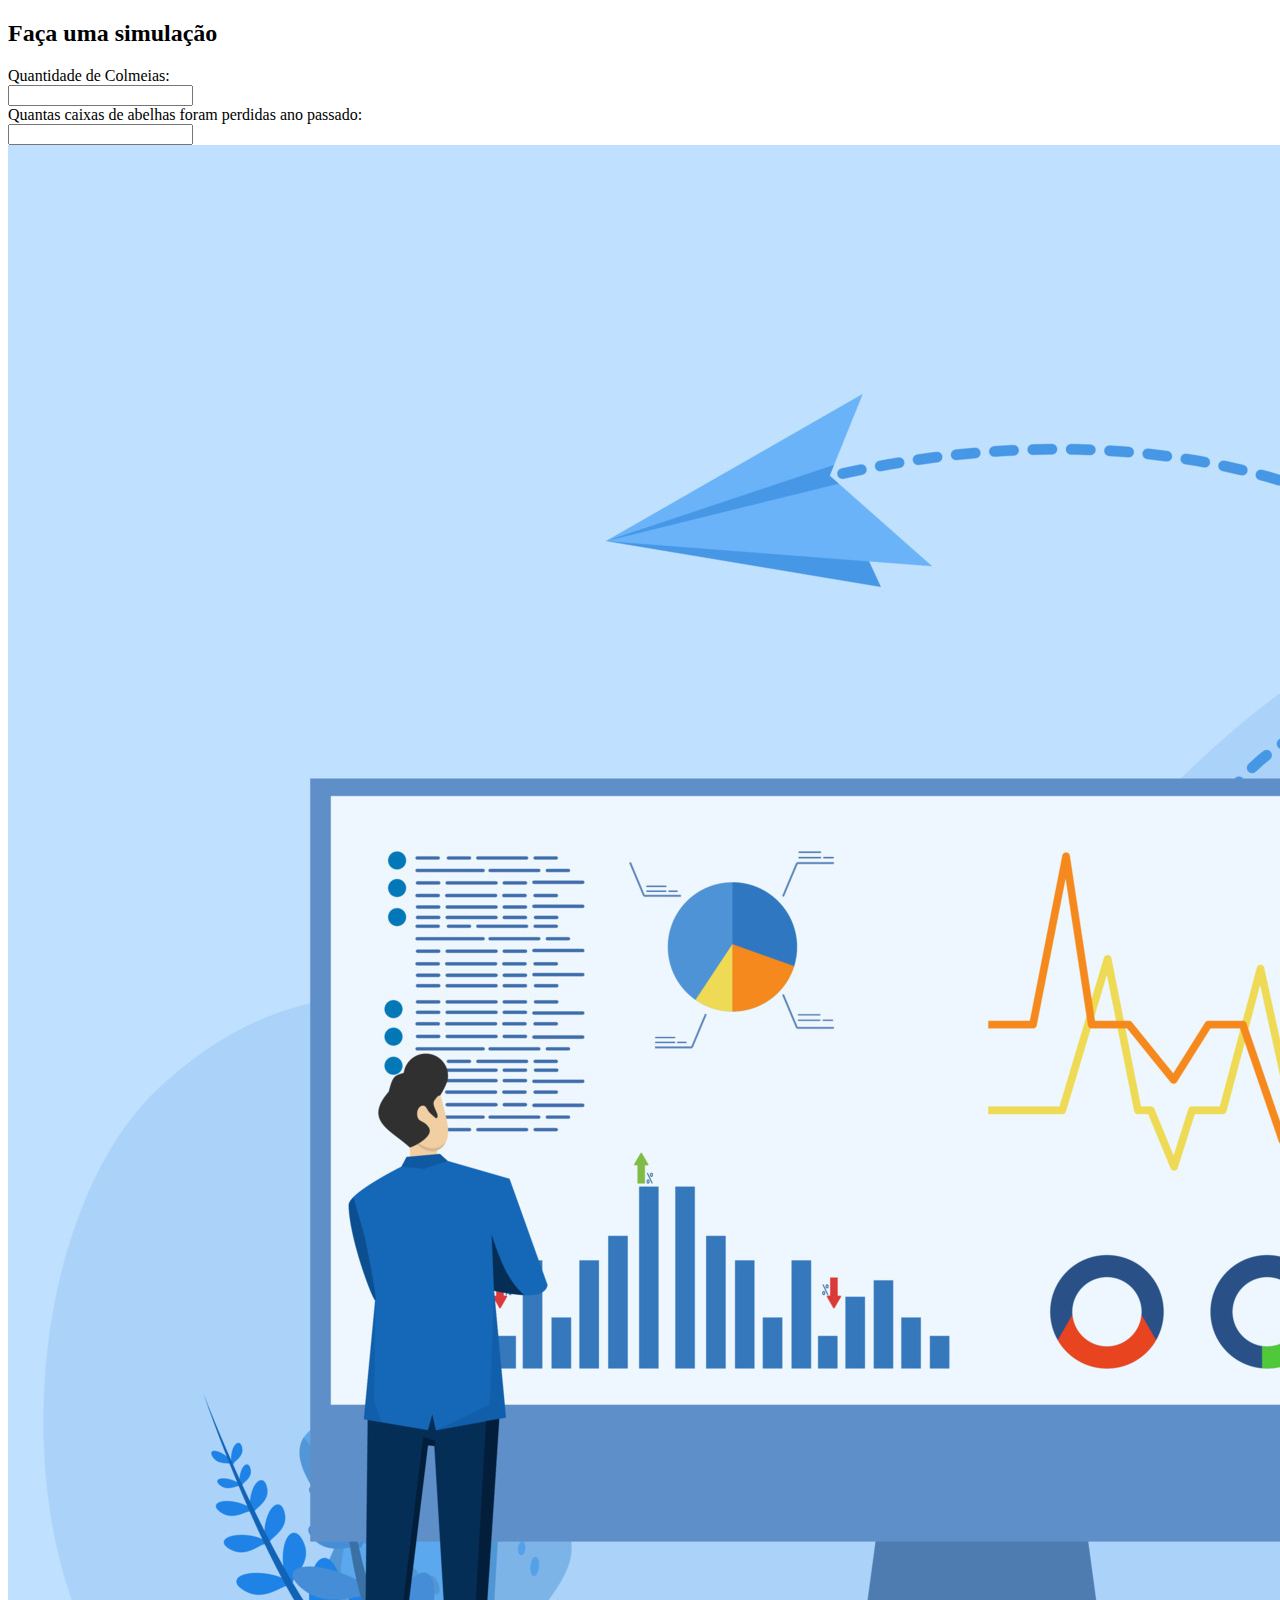
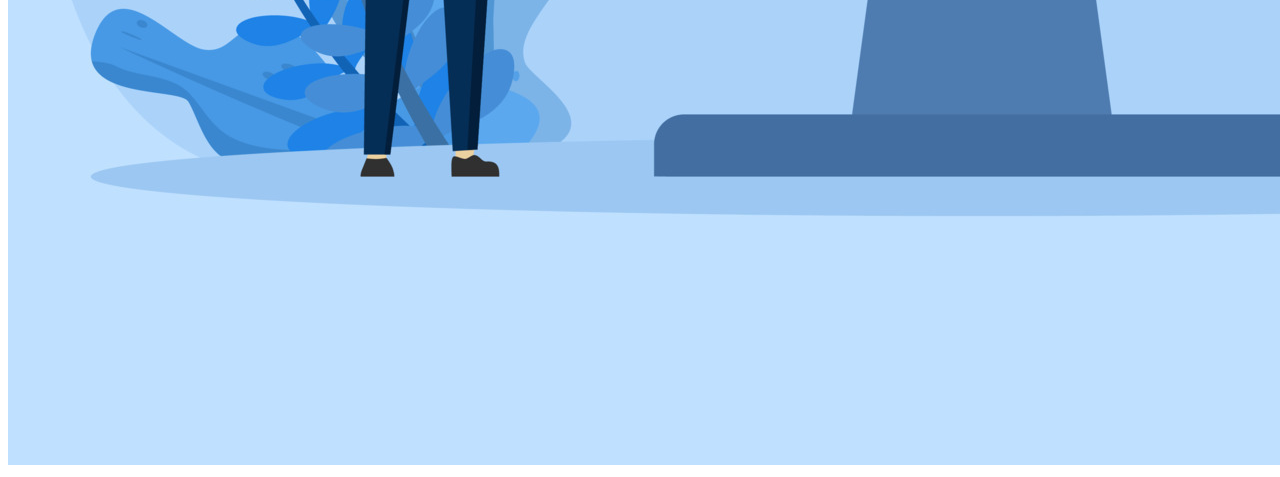
==== Simulador Financeiro/index.html @ 770f8077 "Criação do style e adição da imagem no projeto" ====
<!DOCTYPE html>
<html lang="en">

<head>
  <meta charset="UTF-8">
  <meta name="viewport" content="width=device-width, initial-scale=1.0">
  <title>ApiControl</title>
</head>

<body>
  <h2>
    Faça uma simulação
  </h2>
  <div class="simulador">
    <span>Quantidade de Colmeias:</span><br>
    <input type="number" id="ipt_qnt_colmeia"><br>
    <span>Quantas caixas de abelhas foram perdidas ano passado:</span><br>
    <input type="number" id="ipt_qnt_perda"><br>
  </div>
  <div id="resultado"></div>
  <div class="imagem">
    <img src="./img/Analise.jpg" alt="Analise de dados">
  </div>

</body>

</html>
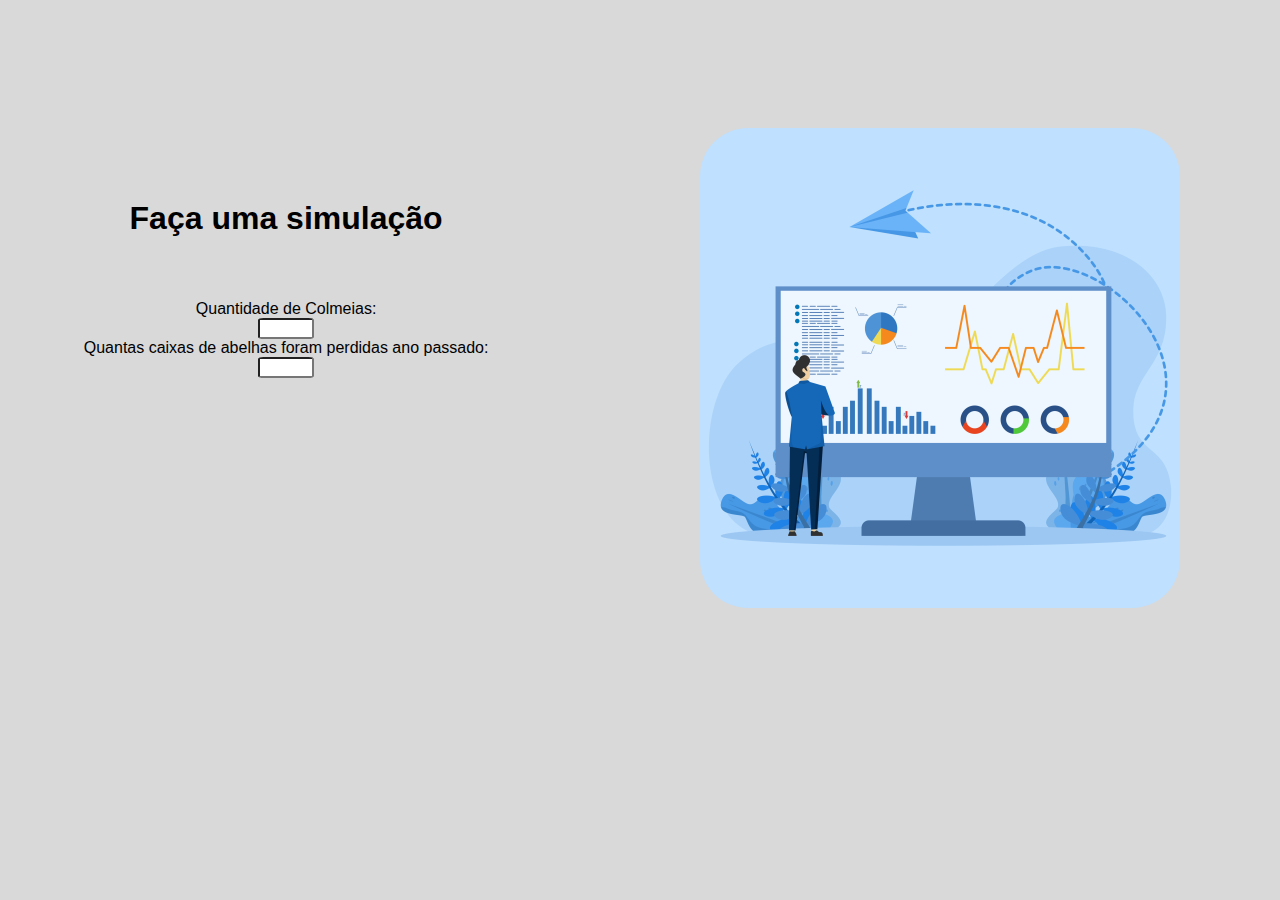
==== commit abc94066: "Parte da estilização da pagina" ====
--- a/Simulador Financeiro/index.html
+++ b/Simulador Financeiro/index.html
@@ -4,13 +4,14 @@
 <head>
   <meta charset="UTF-8">
   <meta name="viewport" content="width=device-width, initial-scale=1.0">
+  <link rel="stylesheet" href="style.css">
   <title>ApiControl</title>
 </head>
 
 <body>
-  <h2>
+  <h1>
     Faça uma simulação
-  </h2>
+  </h1>
   <div class="simulador">
     <span>Quantidade de Colmeias:</span><br>
     <input type="number" id="ipt_qnt_colmeia"><br>
--- a/Simulador Financeiro/style.css
+++ b/Simulador Financeiro/style.css
@@ -0,0 +1,32 @@
+body {
+  background-color: #d9d9d9;
+}
+
+.imagem img {
+  max-width: 30rem;
+  border-radius: 10%;
+  position: absolute;
+  right: 100px;
+  margin-top: -250px;
+  z-index: 1;
+}
+
+h1 {
+  margin-top: 200px;
+  margin-left: -56%;
+  text-align: center;
+  font-family: 'Lucida Sans', 'Lucida Sans Regular', 'Lucida Grande',
+    'Lucida Sans Unicode', Geneva, Verdana, sans-serif;
+}
+input {
+  max-width: 3rem;
+  border-radius: 10%;
+}
+
+.simulador {
+  font-family: 'Lucida Sans', 'Lucida Sans Regular', 'Lucida Grande',
+    'Lucida Sans Unicode', Geneva, Verdana, sans-serif;
+  text-align: center;
+  margin-top: 5%;
+  margin-left: -56%;
+}
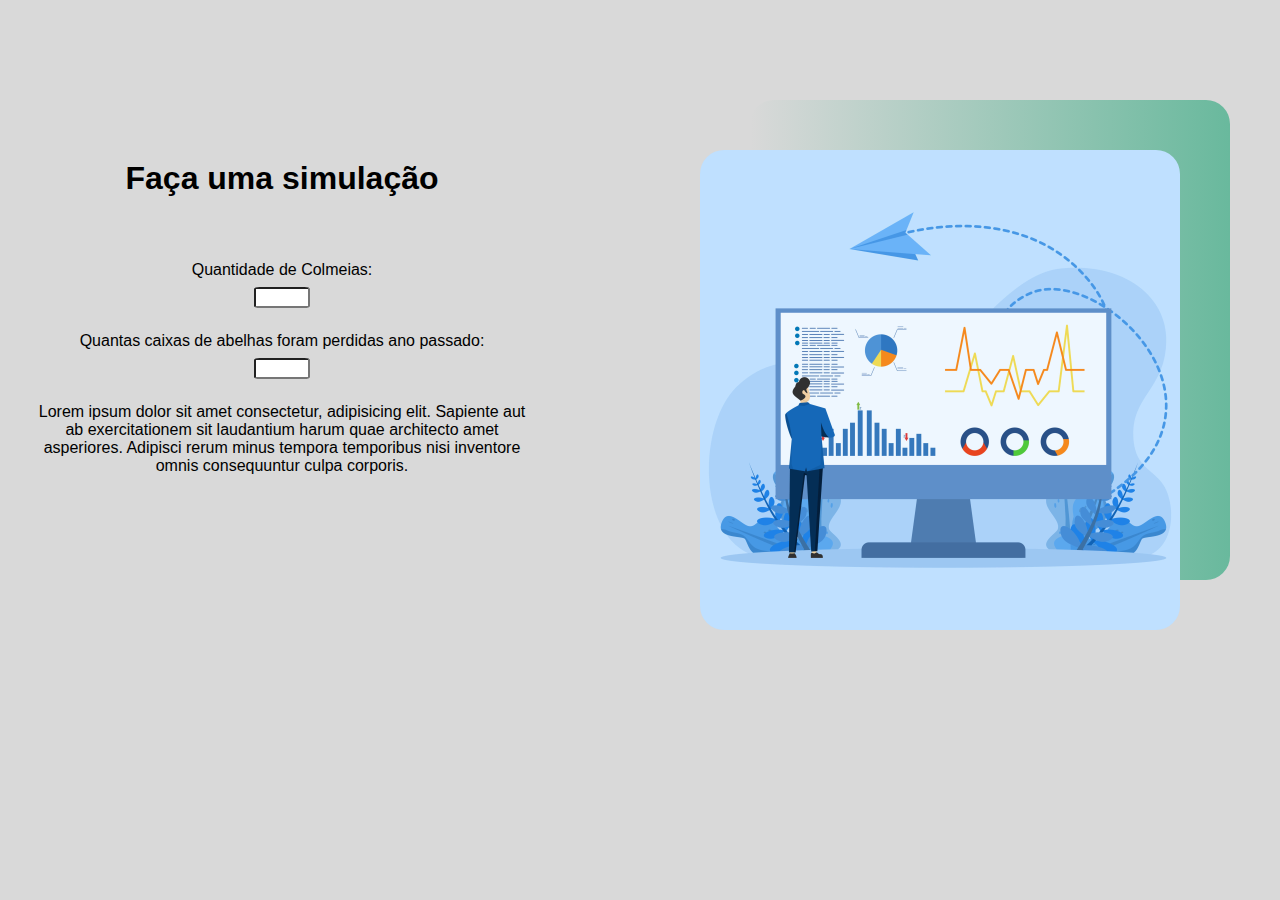
==== commit 0c204937: "Finalizando o estilo da pagina" ====
--- a/Simulador Financeiro/index.html
+++ b/Simulador Financeiro/index.html
@@ -18,7 +18,10 @@
     <span>Quantas caixas de abelhas foram perdidas ano passado:</span><br>
     <input type="number" id="ipt_qnt_perda"><br>
   </div>
-  <div id="resultado"></div>
+  <div id="resultado">Lorem ipsum dolor sit amet consectetur, adipisicing elit. Sapiente aut ab exercitationem sit
+    laudantium harum quae architecto amet asperiores. Adipisci rerum minus tempora temporibus nisi inventore omnis
+    consequuntur culpa corporis.</div>
+  <div class="quadrado"></div>
   <div class="imagem">
     <img src="./img/Analise.jpg" alt="Analise de dados">
   </div>
--- a/Simulador Financeiro/style.css
+++ b/Simulador Financeiro/style.css
@@ -1,26 +1,32 @@
 body {
   background-color: #d9d9d9;
+  margin: 0; /* Remova a margem padrão do corpo para evitar espaçamento indesejado */
+  overflow: hidden; /* Para ocultar o overflow dos elementos posicionados absolutamente */
 }
 
 .imagem img {
   max-width: 30rem;
-  border-radius: 10%;
+  border-radius: 5%;
   position: absolute;
+  top: 150px; /* Ajuste a posição vertical */
   right: 100px;
-  margin-top: -250px;
   z-index: 1;
 }
 
 h1 {
-  margin-top: 200px;
-  margin-left: -56%;
   text-align: center;
   font-family: 'Lucida Sans', 'Lucida Sans Regular', 'Lucida Grande',
     'Lucida Sans Unicode', Geneva, Verdana, sans-serif;
+  width: 500px;
+  margin-top: 10rem;
+  margin-left: 2rem;
 }
+
 input {
   max-width: 3rem;
   border-radius: 10%;
+  margin-top: 0.5rem;
+  margin-bottom: 1.5rem;
 }
 
 .simulador {
@@ -28,5 +34,25 @@
     'Lucida Sans Unicode', Geneva, Verdana, sans-serif;
   text-align: center;
   margin-top: 5%;
-  margin-left: -56%;
+  width: 500px;
+  margin-left: 2rem;
 }
+
+.quadrado {
+  position: absolute;
+  width: 30rem;
+  height: 30rem;
+  top: 100px; /* Ajuste a posição vertical */
+  right: 50px;
+  background: linear-gradient(to left, #69b99d, transparent);
+  z-index: -1;
+  border-radius: 5%;
+}
+
+#resultado {
+  text-align: center;
+  font-family: 'Lucida Sans', 'Lucida Sans Regular', 'Lucida Grande',
+    'Lucida Sans Unicode', Geneva, Verdana, sans-serif;
+  width: 500px;
+  margin-left: 2rem;
+}
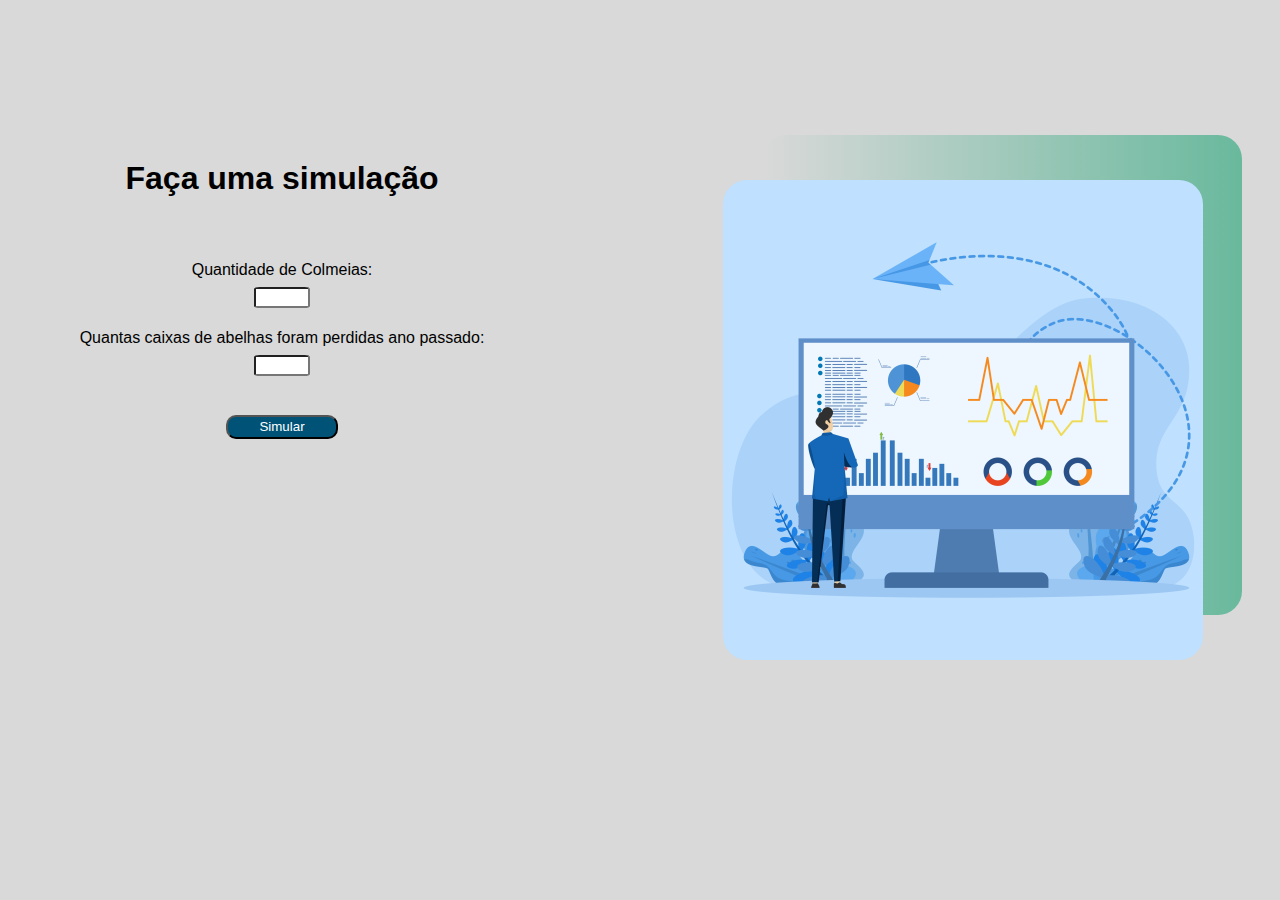
==== commit 92c855da: "Começando a trabalhar com javascript" ====
--- a/Simulador Financeiro/index.html
+++ b/Simulador Financeiro/index.html
@@ -17,10 +17,13 @@
     <input type="number" id="ipt_qnt_colmeia"><br>
     <span>Quantas caixas de abelhas foram perdidas ano passado:</span><br>
     <input type="number" id="ipt_qnt_perda"><br>
+    <br>
+    <button onclick="simulacao()">
+      Simular
+    </button>
   </div>
-  <div id="resultado">Lorem ipsum dolor sit amet consectetur, adipisicing elit. Sapiente aut ab exercitationem sit
-    laudantium harum quae architecto amet asperiores. Adipisci rerum minus tempora temporibus nisi inventore omnis
-    consequuntur culpa corporis.</div>
+
+  <div id="resultado"></div>
   <div class="quadrado"></div>
   <div class="imagem">
     <img src="./img/Analise.jpg" alt="Analise de dados">
@@ -28,4 +31,20 @@
 
 </body>
 
-</html>+</html>
+
+<script>
+  function simulacao() {
+    var qnt_colmeia = Number(ipt_qnt_colmeia.value);
+    var perda = Number(ipt_qnt_perda.value)
+    var qnt_mel = qnt_colmeia * 30;
+    var lucro_anual = qnt_mel * 25;
+    var perda_mel = (perda * 30);
+    var valor_perda = perda_mel * 25;
+    var percentutal_perda = Number(perda_mel / qnt_mel) * 100;
+    var investimento =
+      resultado.innerHTML = `
+      No ano passado, houve uma perda significativa de ${percentutal_perda}% em suas colmeias, o que representou uma diminuição considerável em termos financeiros. Como resultado, a produção anual de mel foi afetada, resultando em uma perda estimada de aproximadamente R$${valor_perda} em valor de mel que poderia ter sido obtido com esses enxames
+`
+  }
+</script>--- a/Simulador Financeiro/style.css
+++ b/Simulador Financeiro/style.css
@@ -8,8 +8,8 @@
   max-width: 30rem;
   border-radius: 5%;
   position: absolute;
-  top: 150px; /* Ajuste a posição vertical */
-  right: 100px;
+  top: 20%; /* Ajuste a posição vertical */
+  right: 6%;
   z-index: 1;
 }
 
@@ -26,7 +26,21 @@
   max-width: 3rem;
   border-radius: 10%;
   margin-top: 0.5rem;
-  margin-bottom: 1.5rem;
+  margin-bottom: 1.3rem;
+}
+button {
+  width: 7rem;
+  height: 1.5rem;
+  background: #005376;
+  color: white;
+  border-radius: 10px;
+  font-family: 'Lucida Sans', 'Lucida Sans Regular', 'Lucida Grande',
+    'Lucida Sans Unicode', Geneva, Verdana, sans-serif;
+  cursor: pointer;
+  transition: background-color 0.3s ease;
+}
+button:hover {
+  background: #006d9b;
 }
 
 .simulador {
@@ -42,15 +56,16 @@
   position: absolute;
   width: 30rem;
   height: 30rem;
-  top: 100px; /* Ajuste a posição vertical */
-  right: 50px;
+  top: 15%; /* Ajuste a posição vertical */
+  right: 3%;
   background: linear-gradient(to left, #69b99d, transparent);
   z-index: -1;
   border-radius: 5%;
 }
 
 #resultado {
-  text-align: center;
+  margin-top: 1rem;
+  text-align: justify;
   font-family: 'Lucida Sans', 'Lucida Sans Regular', 'Lucida Grande',
     'Lucida Sans Unicode', Geneva, Verdana, sans-serif;
   width: 500px;
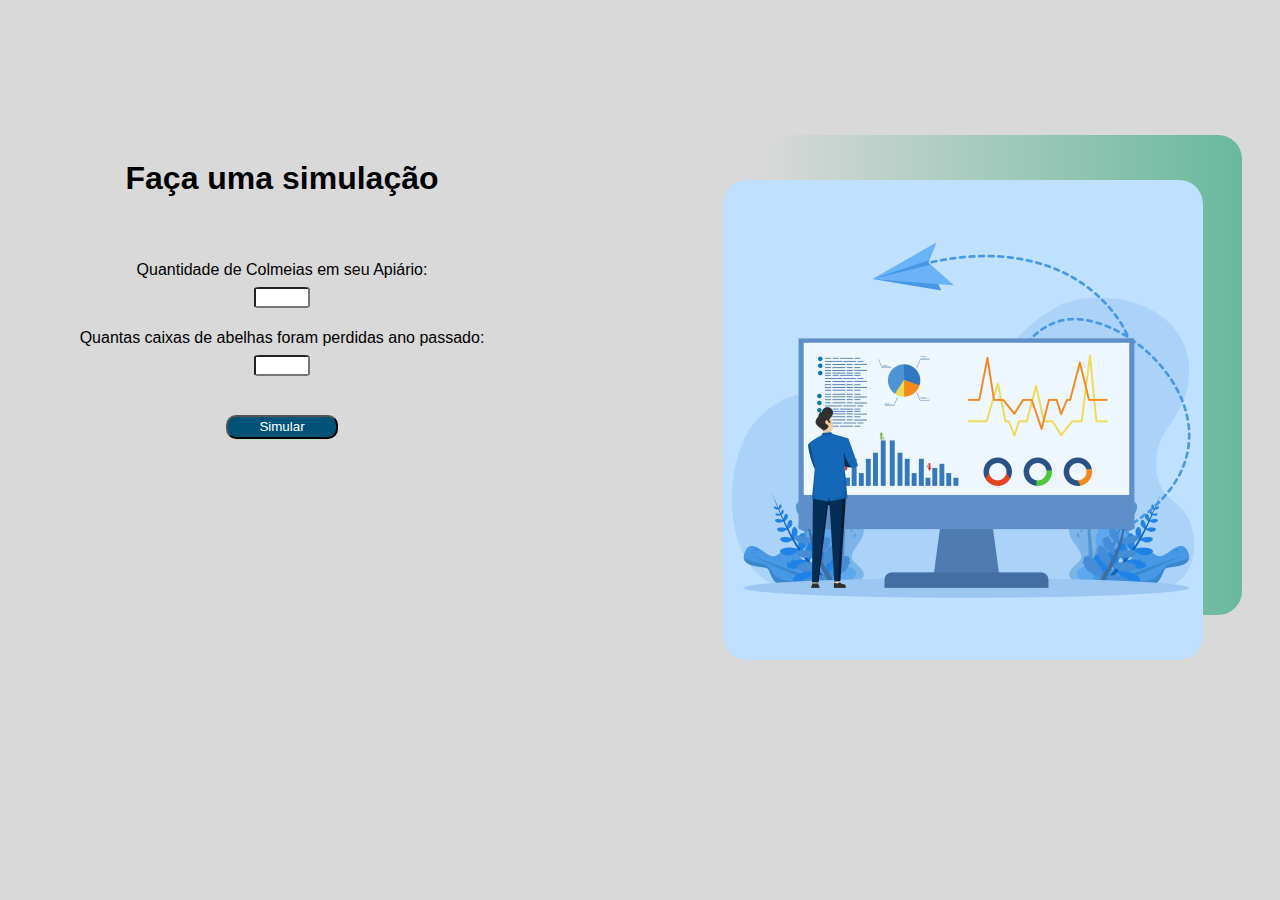
==== commit 2e8b147e: "Melhorando o retorno de amostragem dos resultados" ====
--- a/Simulador Financeiro/index.html
+++ b/Simulador Financeiro/index.html
@@ -9,26 +9,29 @@
 </head>
 
 <body>
-  <h1>
+  <h1 class="center font">
     Faça uma simulação
   </h1>
-  <div class="simulador">
-    <span>Quantidade de Colmeias:</span><br>
+  <div class="simulador center font">
+    <span>Quantidade de Colmeias em seu Apiário:</span><br>
     <input type="number" id="ipt_qnt_colmeia"><br>
     <span>Quantas caixas de abelhas foram perdidas ano passado:</span><br>
     <input type="number" id="ipt_qnt_perda"><br>
     <br>
-    <button onclick="simulacao()">
+    <button onclick="simulacao()" class="button-primary">
       Simular
-    </button>
+    </button><br><br>
+    <div id="negativo" class="font center"></div>
+    <div class="cards-container center">
+      <div class="card" id="resultado1"></div>
+      <div class="card" id="resultado2"></div>
+      <div class="card" id="resultado3"></div>
+    </div>
   </div>
-
-  <div id="resultado"></div>
   <div class="quadrado"></div>
   <div class="imagem">
-    <img src="./img/Analise.jpg" alt="Analise de dados">
+    <img src="./img/Analise.jpg" alt="Análise de dados">
   </div>
-
 </body>
 
 </html>
@@ -37,14 +40,23 @@
   function simulacao() {
     var qnt_colmeia = Number(ipt_qnt_colmeia.value);
     var perda = Number(ipt_qnt_perda.value)
-    var qnt_mel = qnt_colmeia * 30;
-    var lucro_anual = qnt_mel * 25;
-    var perda_mel = (perda * 30);
-    var valor_perda = perda_mel * 25;
-    var percentutal_perda = Number(perda_mel / qnt_mel) * 100;
-    var investimento =
-      resultado.innerHTML = `
-      No ano passado, houve uma perda significativa de ${percentutal_perda}% em suas colmeias, o que representou uma diminuição considerável em termos financeiros. Como resultado, a produção anual de mel foi afetada, resultando em uma perda estimada de aproximadamente R$${valor_perda} em valor de mel que poderia ter sido obtido com esses enxames
-`
+    if (qnt_colmeia == "" || perda == "") {
+      negativo.innerHTML = `
+          <b style="color: red">É necessário preencher todos os campos!</b>
+        `;
+    } else {
+      var qnt_mel = qnt_colmeia * 30;
+      var perda_mel = perda * 30;
+      var percentutal_perda = (perda_mel / qnt_mel) * 100;
+      resultado1.innerHTML = `
+        <b>Percentual de perda</b><br>${percentutal_perda.toFixed(2)}%
+      `;
+      resultado2.innerHTML = `
+      <b>Percentual de perda</b><br>${percentutal_perda.toFixed(2)}%
+      `;
+      resultado3.innerHTML = `
+      <b>Percentual de perda</b><br>${percentutal_perda.toFixed(2)}%
+      `;
+    }
   }
 </script>--- a/Simulador Financeiro/style.css
+++ b/Simulador Financeiro/style.css
@@ -1,23 +1,27 @@
 body {
   background-color: #d9d9d9;
-  margin: 0; /* Remova a margem padrão do corpo para evitar espaçamento indesejado */
-  overflow: hidden; /* Para ocultar o overflow dos elementos posicionados absolutamente */
+  margin: 0;
+  overflow: hidden;
 }
 
 .imagem img {
   max-width: 30rem;
   border-radius: 5%;
   position: absolute;
-  top: 20%; /* Ajuste a posição vertical */
+  top: 20%;
   right: 6%;
   z-index: 1;
 }
+.center {
+  width: 500px;
+  text-align: center;
+}
+.font {
+  font-family: 'Lucida Sans', 'Lucida Sans Regular', 'Lucida Grande',
+    'Lucida Sans Unicode', Geneva, Verdana, sans-serif;
+}
 
 h1 {
-  text-align: center;
-  font-family: 'Lucida Sans', 'Lucida Sans Regular', 'Lucida Grande',
-    'Lucida Sans Unicode', Geneva, Verdana, sans-serif;
-  width: 500px;
   margin-top: 10rem;
   margin-left: 2rem;
 }
@@ -34,8 +38,6 @@
   background: #005376;
   color: white;
   border-radius: 10px;
-  font-family: 'Lucida Sans', 'Lucida Sans Regular', 'Lucida Grande',
-    'Lucida Sans Unicode', Geneva, Verdana, sans-serif;
   cursor: pointer;
   transition: background-color 0.3s ease;
 }
@@ -44,11 +46,7 @@
 }
 
 .simulador {
-  font-family: 'Lucida Sans', 'Lucida Sans Regular', 'Lucida Grande',
-    'Lucida Sans Unicode', Geneva, Verdana, sans-serif;
-  text-align: center;
   margin-top: 5%;
-  width: 500px;
   margin-left: 2rem;
 }
 
@@ -63,11 +61,18 @@
   border-radius: 5%;
 }
 
-#resultado {
-  margin-top: 1rem;
-  text-align: justify;
-  font-family: 'Lucida Sans', 'Lucida Sans Regular', 'Lucida Grande',
-    'Lucida Sans Unicode', Geneva, Verdana, sans-serif;
-  width: 500px;
-  margin-left: 2rem;
+.card {
+  align-items: center;
+  margin-top: 3rem;
+  text-align: center;
+  font-size: 0.75rem;
+  border-radius: 5px;
+  background-color: #fff;
+  align-items: center;
+  max-width: 8rem;
 }
+
+.cards-container {
+  display: flex;
+  justify-content: space-between;
+}
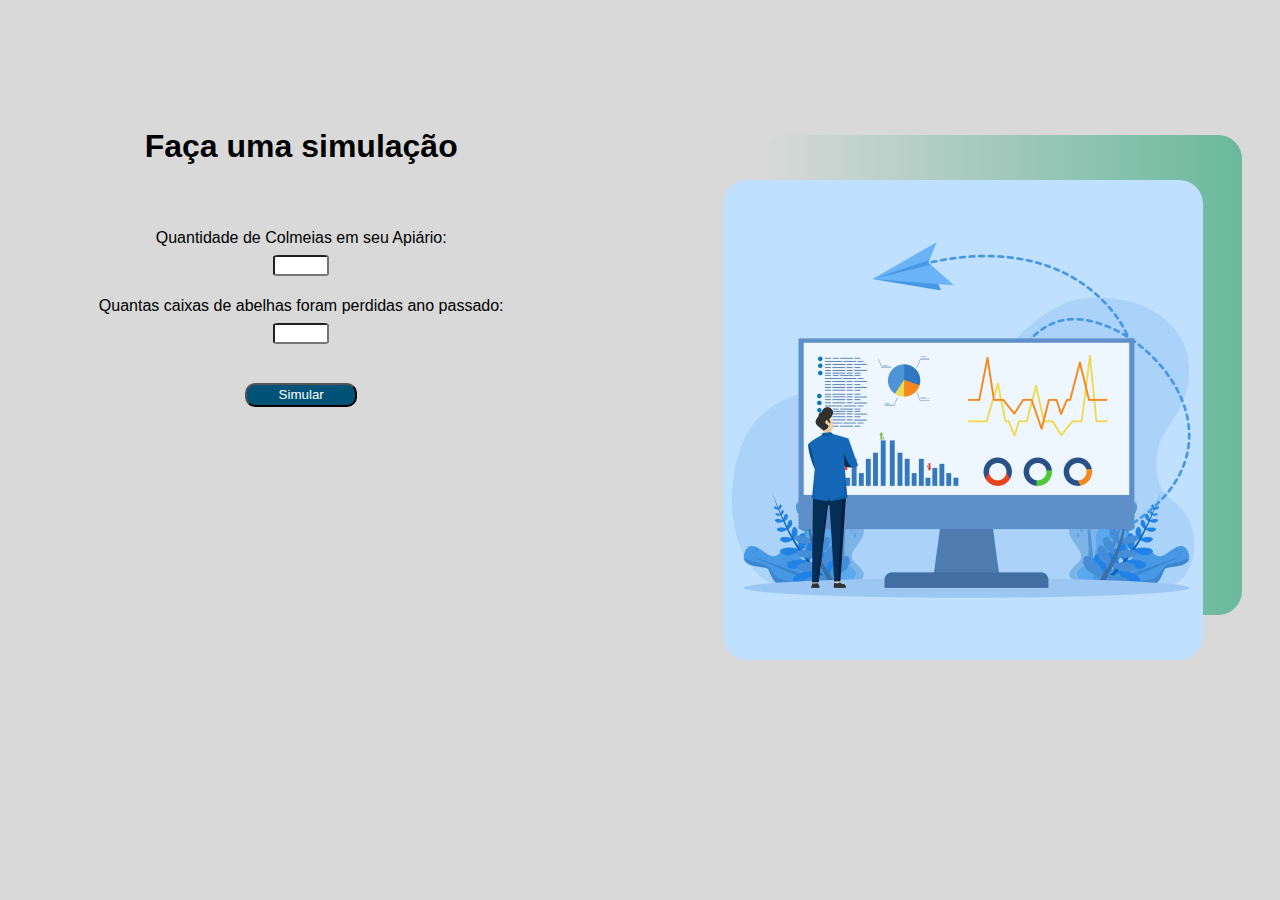
==== commit 55a76e05: "Simulador quase acabado" ====
--- a/Simulador Financeiro/index.html
+++ b/Simulador Financeiro/index.html
@@ -27,6 +27,7 @@
       <div class="card" id="resultado2"></div>
       <div class="card" id="resultado3"></div>
     </div>
+    <div id="motivacao"></div>
   </div>
   <div class="quadrado"></div>
   <div class="imagem">
@@ -40,23 +41,46 @@
   function simulacao() {
     var qnt_colmeia = Number(ipt_qnt_colmeia.value);
     var perda = Number(ipt_qnt_perda.value)
-    if (qnt_colmeia == "" || perda == "") {
+
+    if (qnt_colmeia == "" && perda == "") {
       negativo.innerHTML = `
           <b style="color: red">É necessário preencher todos os campos!</b>
         `;
+      resultado1.innerHTML = ``;
+      resultado2.innerHTML = ``;
+      resultado3.innerHTML = ``;
+      motivacao.innerHTML = ``;
     } else {
       var qnt_mel = qnt_colmeia * 30;
       var perda_mel = perda * 30;
       var percentutal_perda = (perda_mel / qnt_mel) * 100;
-      resultado1.innerHTML = `
-        <b>Percentual de perda</b><br>${percentutal_perda.toFixed(2)}%
+      negativo.innerHTML = ``;
+      if (perda <= 0) {
+        motivacao.innerHTML = `
+       <b>Invista em nosso produto e economize mão de obra!</b><br> Reduza o esforço e maximize seus ganhos. Conte conosco para melhorar a eficiência do seu apiário.
+       <b>Aproveite esta oportunidade para aumentar seus lucros!</b>
+      `
+        resultado1.innerHTML = ``;
+        resultado2.innerHTML = ``;
+        resultado3.innerHTML = ``;
+      } else {
+        motivacao.innerHTML = ` Com nosso produto, você pode reduzir perdas e maximizar seus lucros, economizando na mão de obra tendo mais controle sobre suas colmeias.<br>
+        <b>Invista</b> agora e potencialize seus ganhos!`
+        resultado1.innerHTML = `
+        <div class="padding"><b>Percentual de perda</b><br>${percentutal_perda.toFixed(2)}%</div>
       `;
-      resultado2.innerHTML = `
-      <b>Percentual de perda</b><br>${percentutal_perda.toFixed(2)}%
+
+        resultado2.innerHTML = `
+      <div class="padding"><b>Total de mel perdido</b><br>${perda_mel.toFixed(2)}Kg</div>
       `;
-      resultado3.innerHTML = `
-      <b>Percentual de perda</b><br>${percentutal_perda.toFixed(2)}%
+
+        resultado3.innerHTML = `
+      <div class="padding"><b>Prejuízo estimado</b><br>R$${(perda_mel * 21.5).toFixed(2)}</div>
       `;
+      }
+      if (percentutal_perda > 20) {
+        motivacao.innerHTML = ` <b>Alerta vermelho!</b><br> Você teve uma perda significativas. Não espere mais para agir. Com nosso produto, você pode evitar que esse numero aumente. garanta um futuro seguro para suas colmeias.`
+      }
     }
   }
 </script>--- a/Simulador Financeiro/style.css
+++ b/Simulador Financeiro/style.css
@@ -20,10 +20,16 @@
   font-family: 'Lucida Sans', 'Lucida Sans Regular', 'Lucida Grande',
     'Lucida Sans Unicode', Geneva, Verdana, sans-serif;
 }
+b {
+  white-space: nowrap;
+}
+.padding {
+  padding: 10px;
+}
 
 h1 {
-  margin-top: 10rem;
-  margin-left: 2rem;
+  margin-top: 8rem;
+  margin-left: 4%;
 }
 
 input {
@@ -47,14 +53,14 @@
 
 .simulador {
   margin-top: 5%;
-  margin-left: 2rem;
+  margin-left: 4%;
 }
 
 .quadrado {
   position: absolute;
   width: 30rem;
   height: 30rem;
-  top: 15%; /* Ajuste a posição vertical */
+  top: 15%;
   right: 3%;
   background: linear-gradient(to left, #69b99d, transparent);
   z-index: -1;
@@ -69,10 +75,16 @@
   border-radius: 5px;
   background-color: #fff;
   align-items: center;
-  max-width: 8rem;
+  max-width: 10rem;
 }
 
 .cards-container {
+  margin-top: -2rem;
   display: flex;
-  justify-content: space-between;
+  justify-content: space-between; /*Comando para dividir os cards em espaços iguais*/
 }
+
+#motivacao {
+  margin-top: 2rem;
+  font-size: 0.8rem;
+}
